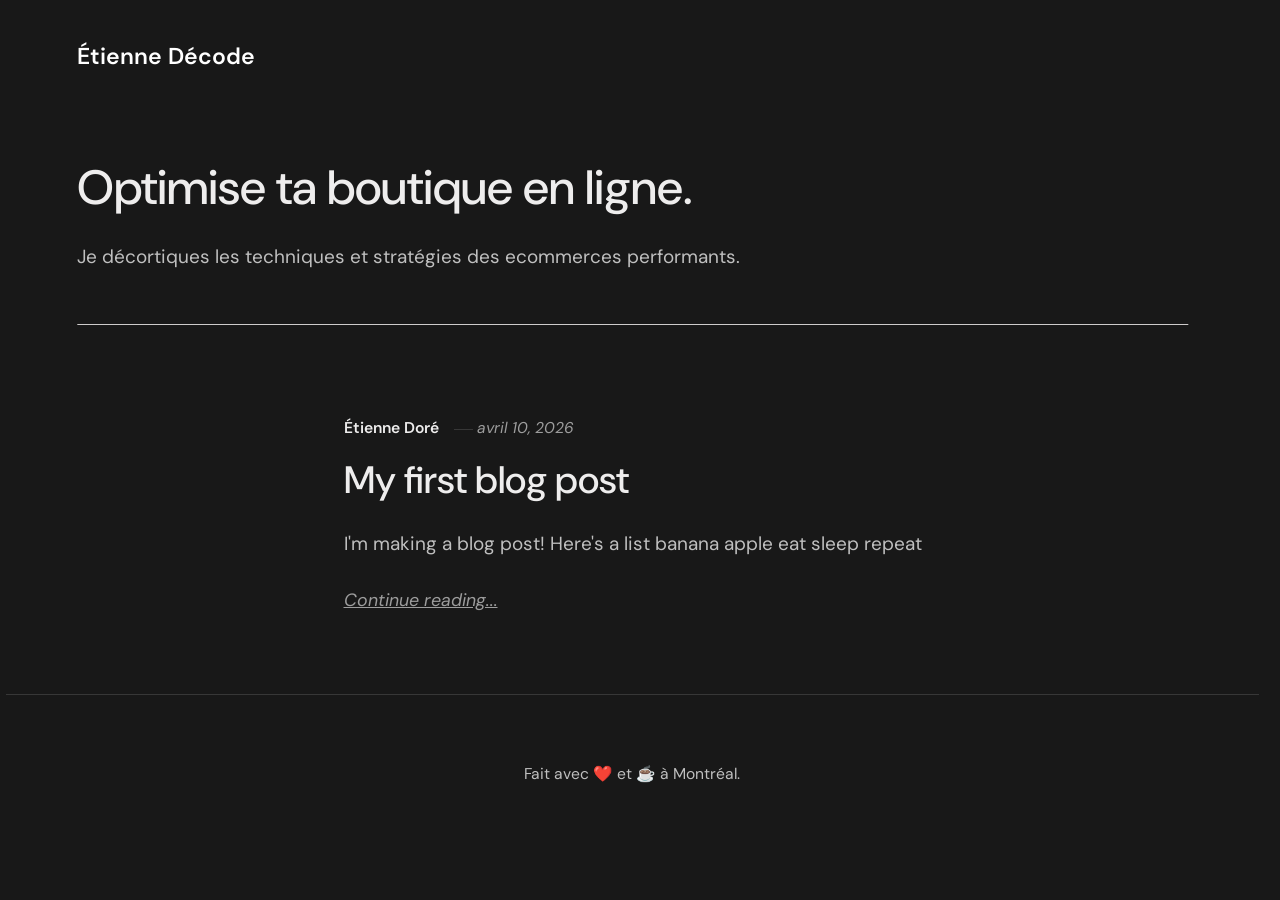
==== index.html @ f1c70132 "Updated from Publii" ====
<!DOCTYPE html><html lang="fr-ca"><head><meta charset="utf-8"><meta http-equiv="X-UA-Compatible" content="IE=edge"><meta name="viewport" content="width=device-width,initial-scale=1"><title>Étienne Décode</title><meta name="generator" content="Publii Open-Source CMS for Static Site"><link rel="canonical" href="https://etiennedo.github.io/etiennedecode/"><link rel="alternate" type="application/atom+xml" href="https://etiennedo.github.io/etiennedecode/feed.xml" title="Étienne Décode - RSS"><link rel="alternate" type="application/json" href="https://etiennedo.github.io/etiennedecode/feed.json" title="Étienne Décode - JSON"><meta property="og:title" content="Étienne Décode"><meta property="og:site_name" content="Étienne Décode"><meta property="og:description" content=""><meta property="og:url" content="https://etiennedo.github.io/etiennedecode/"><meta property="og:type" content="website"><link rel="preload" href="https://etiennedo.github.io/etiennedecode/assets/dynamic/fonts/dmsans/dmsans.woff2" as="font" type="font/woff2" crossorigin><link rel="preload" href="https://etiennedo.github.io/etiennedecode/assets/dynamic/fonts/dmsans/dmsans-italic.woff2" as="font" type="font/woff2" crossorigin><link rel="stylesheet" href="https://etiennedo.github.io/etiennedecode/assets/css/style.css?v=97ee457d2e2a9e5097556709fc3bcb2c"><script type="application/ld+json">{"@context":"http://schema.org","@type":"Organization","name":"Étienne Décode","url":"https://etiennedo.github.io/etiennedecode/"}</script><noscript><style>img[loading] {
                    opacity: 1;
                }</style></noscript></head><body class="home-template"><header class="top js-header"><a class="logo" href="https://etiennedo.github.io/etiennedecode/">Étienne Décode</a></header><main><div class="hero hero--noimage"><header class="hero__content"><div class="wrapper"><h1>Optimise ta boutique en ligne.</h1><p>Je décortiques les techniques et stratégies des ecommerces performants.</p></div></header></div><div class="wrapper feed"><article class="feed__item feed__item--centered"><div class="feed__content"><header><div class="feed__meta"><a href="https://etiennedo.github.io/etiennedecode/authors/etienne-dore/" class="feed__author">Étienne Doré</a> <time datetime="2026-04-10T21:43" class="feed__date">avril 10, 2026</time></div><h2 class="feed__title"><a href="https://etiennedo.github.io/etiennedecode/my-first-blog-post/">My first blog post</a></h2></header><p>I'm making a blog post! Here's a list banana apple eat sleep repeat</p><a href="https://etiennedo.github.io/etiennedecode/my-first-blog-post/" class="readmore feed__readmore">Continue reading...</a></div></article></div></main><footer class="footer"><div class="wrapper"><div class="footer__copyright"><p>Fait avec ❤️ et ☕️ à Montréal.</p></div><button id="backToTop" class="footer__bttop" aria-label="Back to top" title="Back to top"><svg width="20" height="20"><use xlink:href="https://etiennedo.github.io/etiennedecode/assets/svg/svg-map.svg#toparrow"/></svg></button></div></footer><script defer="defer" src="https://etiennedo.github.io/etiennedecode/assets/js/scripts.min.js?v=d0fc1030089a37f93a2d51bf6d07565c"></script><script>window.publiiThemeMenuConfig={mobileMenuMode:'sidebar',animationSpeed:300,submenuWidth: 'auto',doubleClickTime:500,mobileMenuExpandableSubmenus:true,relatedContainerForOverlayMenuSelector:'.top'};</script><script>var images = document.querySelectorAll('img[loading]');
        for (var i = 0; i < images.length; i++) {
            if (images[i].complete) {
                images[i].classList.add('is-loaded');
            } else {
                images[i].addEventListener('load', function () {
                    this.classList.add('is-loaded');
                }, false);
            }
        }</script></body></html>
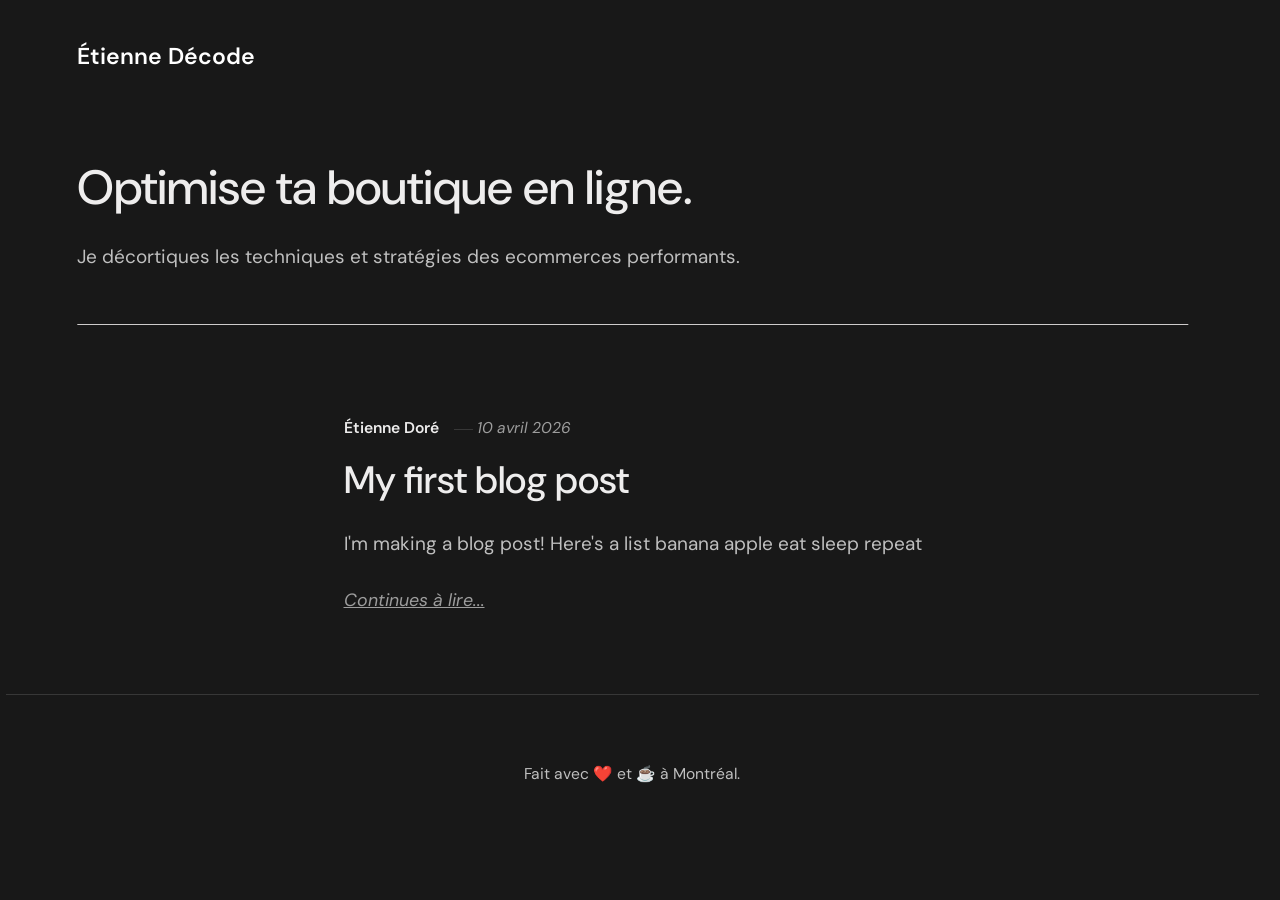
==== commit 17c31573: "Updated from Publii" ====
--- a/index.html
+++ b/index.html
@@ -1,6 +1,6 @@
-<!DOCTYPE html><html lang="fr-ca"><head><meta charset="utf-8"><meta http-equiv="X-UA-Compatible" content="IE=edge"><meta name="viewport" content="width=device-width,initial-scale=1"><title>Étienne Décode</title><meta name="generator" content="Publii Open-Source CMS for Static Site"><link rel="canonical" href="https://etiennedo.github.io/etiennedecode/"><link rel="alternate" type="application/atom+xml" href="https://etiennedo.github.io/etiennedecode/feed.xml" title="Étienne Décode - RSS"><link rel="alternate" type="application/json" href="https://etiennedo.github.io/etiennedecode/feed.json" title="Étienne Décode - JSON"><meta property="og:title" content="Étienne Décode"><meta property="og:site_name" content="Étienne Décode"><meta property="og:description" content=""><meta property="og:url" content="https://etiennedo.github.io/etiennedecode/"><meta property="og:type" content="website"><link rel="preload" href="https://etiennedo.github.io/etiennedecode/assets/dynamic/fonts/dmsans/dmsans.woff2" as="font" type="font/woff2" crossorigin><link rel="preload" href="https://etiennedo.github.io/etiennedecode/assets/dynamic/fonts/dmsans/dmsans-italic.woff2" as="font" type="font/woff2" crossorigin><link rel="stylesheet" href="https://etiennedo.github.io/etiennedecode/assets/css/style.css?v=97ee457d2e2a9e5097556709fc3bcb2c"><script type="application/ld+json">{"@context":"http://schema.org","@type":"Organization","name":"Étienne Décode","url":"https://etiennedo.github.io/etiennedecode/"}</script><noscript><style>img[loading] {
+<!DOCTYPE html><html lang="fr-ca"><head><meta charset="utf-8"><meta http-equiv="X-UA-Compatible" content="IE=edge"><meta name="viewport" content="width=device-width,initial-scale=1"><title>Étienne Décode</title><meta name="generator" content="Publii Open-Source CMS for Static Site"><link rel="canonical" href="https://etiennedo.github.io/etiennedecode/"><link rel="alternate" type="application/atom+xml" href="https://etiennedo.github.io/etiennedecode/feed.xml" title="Étienne Décode - RSS"><link rel="alternate" type="application/json" href="https://etiennedo.github.io/etiennedecode/feed.json" title="Étienne Décode - JSON"><meta property="og:title" content="Étienne Décode"><meta property="og:site_name" content="Étienne Décode"><meta property="og:description" content=""><meta property="og:url" content="https://etiennedo.github.io/etiennedecode/"><meta property="og:type" content="website"><link rel="preload" href="https://etiennedo.github.io/etiennedecode/assets/dynamic/fonts/dmsans/dmsans.woff2" as="font" type="font/woff2" crossorigin><link rel="preload" href="https://etiennedo.github.io/etiennedecode/assets/dynamic/fonts/dmsans/dmsans-italic.woff2" as="font" type="font/woff2" crossorigin><link rel="stylesheet" href="https://etiennedo.github.io/etiennedecode/assets/css/style.css?v=3ab628dc3bcc302a2542151c2523d590"><script type="application/ld+json">{"@context":"http://schema.org","@type":"Organization","name":"Étienne Décode","url":"https://etiennedo.github.io/etiennedecode/"}</script><noscript><style>img[loading] {
                     opacity: 1;
-                }</style></noscript></head><body class="home-template"><header class="top js-header"><a class="logo" href="https://etiennedo.github.io/etiennedecode/">Étienne Décode</a></header><main><div class="hero hero--noimage"><header class="hero__content"><div class="wrapper"><h1>Optimise ta boutique en ligne.</h1><p>Je décortiques les techniques et stratégies des ecommerces performants.</p></div></header></div><div class="wrapper feed"><article class="feed__item feed__item--centered"><div class="feed__content"><header><div class="feed__meta"><a href="https://etiennedo.github.io/etiennedecode/authors/etienne-dore/" class="feed__author">Étienne Doré</a> <time datetime="2026-04-10T21:43" class="feed__date">avril 10, 2026</time></div><h2 class="feed__title"><a href="https://etiennedo.github.io/etiennedecode/my-first-blog-post/">My first blog post</a></h2></header><p>I'm making a blog post! Here's a list banana apple eat sleep repeat</p><a href="https://etiennedo.github.io/etiennedecode/my-first-blog-post/" class="readmore feed__readmore">Continue reading...</a></div></article></div></main><footer class="footer"><div class="wrapper"><div class="footer__copyright"><p>Fait avec ❤️ et ☕️ à Montréal.</p></div><button id="backToTop" class="footer__bttop" aria-label="Back to top" title="Back to top"><svg width="20" height="20"><use xlink:href="https://etiennedo.github.io/etiennedecode/assets/svg/svg-map.svg#toparrow"/></svg></button></div></footer><script defer="defer" src="https://etiennedo.github.io/etiennedecode/assets/js/scripts.min.js?v=d0fc1030089a37f93a2d51bf6d07565c"></script><script>window.publiiThemeMenuConfig={mobileMenuMode:'sidebar',animationSpeed:300,submenuWidth: 'auto',doubleClickTime:500,mobileMenuExpandableSubmenus:true,relatedContainerForOverlayMenuSelector:'.top'};</script><script>var images = document.querySelectorAll('img[loading]');
+                }</style></noscript></head><body class="home-template"><header class="top js-header"><a class="logo" href="https://etiennedo.github.io/etiennedecode/">Étienne Décode</a></header><main><div class="hero hero--noimage"><header class="hero__content"><div class="wrapper"><h1>Optimise ta boutique en ligne.</h1><p>Je décortiques les techniques et stratégies des ecommerces performants.</p></div></header></div><div class="wrapper feed"><article class="feed__item feed__item--centered"><div class="feed__content"><header><div class="feed__meta"><a href="https://etiennedo.github.io/etiennedecode/authors/etienne-dore/" class="feed__author">Étienne Doré</a> <time datetime="2026-04-10T21:43" class="feed__date">10 avril 2026</time></div><h2 class="feed__title"><a href="https://etiennedo.github.io/etiennedecode/my-first-blog-post/">My first blog post</a></h2></header><p>I'm making a blog post! Here's a list banana apple eat sleep repeat</p><a href="https://etiennedo.github.io/etiennedecode/my-first-blog-post/" class="readmore feed__readmore">Continues à lire...</a></div></article></div></main><footer class="footer"><div class="wrapper"><div class="footer__copyright"><p>Fait avec ❤️ et ☕️ à Montréal.</p></div><button id="backToTop" class="footer__bttop" aria-label="Retour en haut" title="Retour en haut"><svg width="20" height="20"><use xlink:href="https://etiennedo.github.io/etiennedecode/assets/svg/svg-map.svg#toparrow"/></svg></button></div></footer><script defer="defer" src="https://etiennedo.github.io/etiennedecode/assets/js/scripts.min.js?v=dafec4f87fead6718cb125f0b0fc8441"></script><script>window.publiiThemeMenuConfig={mobileMenuMode:'sidebar',animationSpeed:300,submenuWidth: 'auto',doubleClickTime:500,mobileMenuExpandableSubmenus:true,relatedContainerForOverlayMenuSelector:'.top'};</script><script>var images = document.querySelectorAll('img[loading]');
         for (var i = 0; i < images.length; i++) {
             if (images[i].complete) {
                 images[i].classList.add('is-loaded');
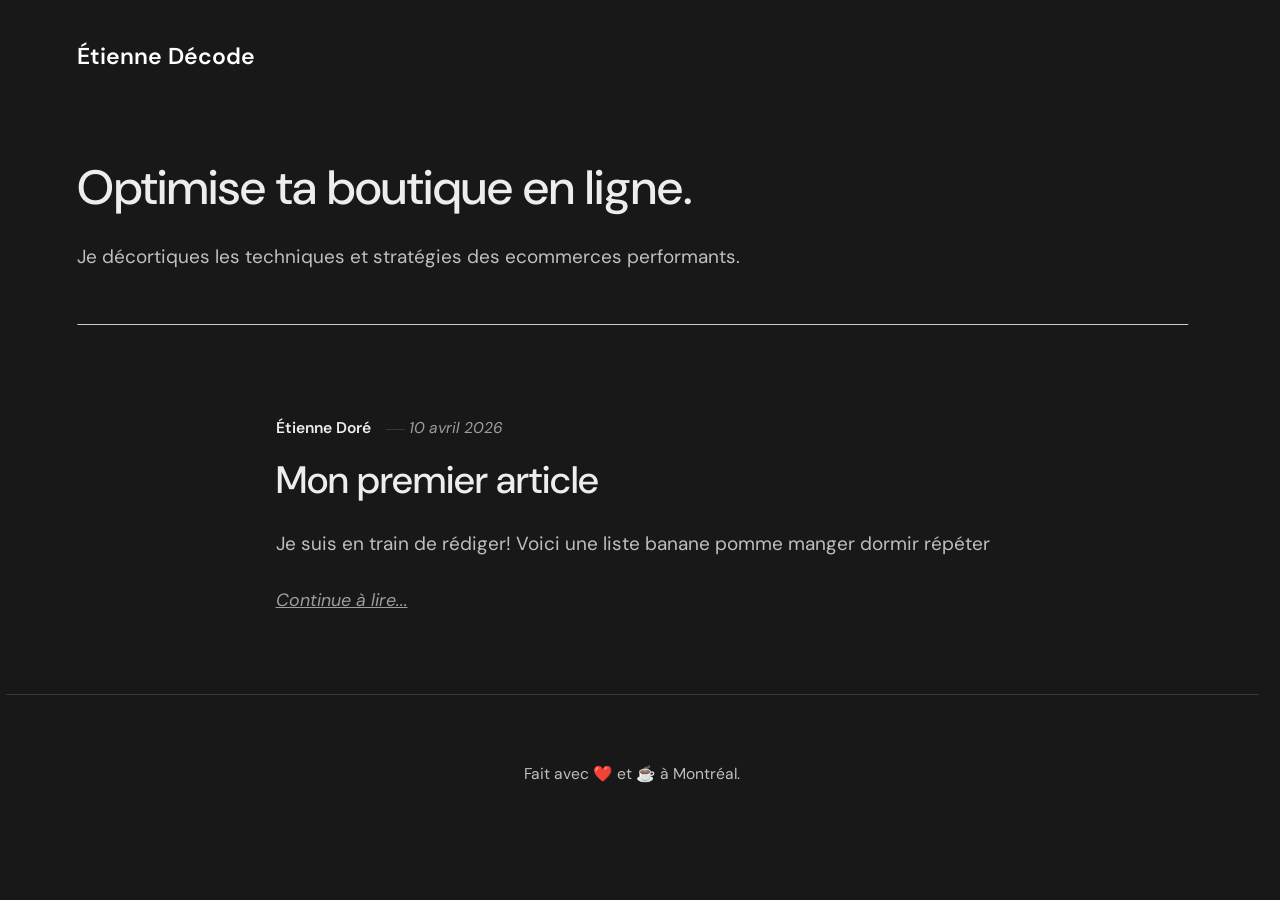
==== commit 5a59cb34: "Updated from Publii" ====
--- a/index.html
+++ b/index.html
@@ -1,6 +1,6 @@
 <!DOCTYPE html><html lang="fr-ca"><head><meta charset="utf-8"><meta http-equiv="X-UA-Compatible" content="IE=edge"><meta name="viewport" content="width=device-width,initial-scale=1"><title>Étienne Décode</title><meta name="generator" content="Publii Open-Source CMS for Static Site"><link rel="canonical" href="https://etiennedo.github.io/etiennedecode/"><link rel="alternate" type="application/atom+xml" href="https://etiennedo.github.io/etiennedecode/feed.xml" title="Étienne Décode - RSS"><link rel="alternate" type="application/json" href="https://etiennedo.github.io/etiennedecode/feed.json" title="Étienne Décode - JSON"><meta property="og:title" content="Étienne Décode"><meta property="og:site_name" content="Étienne Décode"><meta property="og:description" content=""><meta property="og:url" content="https://etiennedo.github.io/etiennedecode/"><meta property="og:type" content="website"><link rel="preload" href="https://etiennedo.github.io/etiennedecode/assets/dynamic/fonts/dmsans/dmsans.woff2" as="font" type="font/woff2" crossorigin><link rel="preload" href="https://etiennedo.github.io/etiennedecode/assets/dynamic/fonts/dmsans/dmsans-italic.woff2" as="font" type="font/woff2" crossorigin><link rel="stylesheet" href="https://etiennedo.github.io/etiennedecode/assets/css/style.css?v=3ab628dc3bcc302a2542151c2523d590"><script type="application/ld+json">{"@context":"http://schema.org","@type":"Organization","name":"Étienne Décode","url":"https://etiennedo.github.io/etiennedecode/"}</script><noscript><style>img[loading] {
                     opacity: 1;
-                }</style></noscript></head><body class="home-template"><header class="top js-header"><a class="logo" href="https://etiennedo.github.io/etiennedecode/">Étienne Décode</a></header><main><div class="hero hero--noimage"><header class="hero__content"><div class="wrapper"><h1>Optimise ta boutique en ligne.</h1><p>Je décortiques les techniques et stratégies des ecommerces performants.</p></div></header></div><div class="wrapper feed"><article class="feed__item feed__item--centered"><div class="feed__content"><header><div class="feed__meta"><a href="https://etiennedo.github.io/etiennedecode/authors/etienne-dore/" class="feed__author">Étienne Doré</a> <time datetime="2026-04-10T21:43" class="feed__date">10 avril 2026</time></div><h2 class="feed__title"><a href="https://etiennedo.github.io/etiennedecode/my-first-blog-post/">My first blog post</a></h2></header><p>I'm making a blog post! Here's a list banana apple eat sleep repeat</p><a href="https://etiennedo.github.io/etiennedecode/my-first-blog-post/" class="readmore feed__readmore">Continues à lire...</a></div></article></div></main><footer class="footer"><div class="wrapper"><div class="footer__copyright"><p>Fait avec ❤️ et ☕️ à Montréal.</p></div><button id="backToTop" class="footer__bttop" aria-label="Retour en haut" title="Retour en haut"><svg width="20" height="20"><use xlink:href="https://etiennedo.github.io/etiennedecode/assets/svg/svg-map.svg#toparrow"/></svg></button></div></footer><script defer="defer" src="https://etiennedo.github.io/etiennedecode/assets/js/scripts.min.js?v=dafec4f87fead6718cb125f0b0fc8441"></script><script>window.publiiThemeMenuConfig={mobileMenuMode:'sidebar',animationSpeed:300,submenuWidth: 'auto',doubleClickTime:500,mobileMenuExpandableSubmenus:true,relatedContainerForOverlayMenuSelector:'.top'};</script><script>var images = document.querySelectorAll('img[loading]');
+                }</style></noscript></head><body class="home-template"><header class="top js-header"><a class="logo" href="https://etiennedo.github.io/etiennedecode/">Étienne Décode</a></header><main><div class="hero hero--noimage"><header class="hero__content"><div class="wrapper"><h1>Optimise ta boutique en ligne.</h1><p>Je décortiques les techniques et stratégies des ecommerces performants.</p></div></header></div><div class="wrapper feed"><article class="feed__item feed__item--centered"><div class="feed__content"><header><div class="feed__meta"><a href="https://etiennedo.github.io/etiennedecode/authors/etienne-dore/" class="feed__author">Étienne Doré</a> <time datetime="2026-04-10T21:43" class="feed__date">10 avril 2026</time></div><h2 class="feed__title"><a href="https://etiennedo.github.io/etiennedecode/my-first-blog-post/">Mon premier article</a></h2></header><p>Je suis en train de rédiger! Voici une liste banane pomme manger dormir répéter</p><a href="https://etiennedo.github.io/etiennedecode/my-first-blog-post/" class="readmore feed__readmore">Continue à lire...</a></div></article></div></main><footer class="footer"><div class="wrapper"><div class="footer__copyright"><p>Fait avec ❤️ et ☕️ à Montréal.</p></div><button id="backToTop" class="footer__bttop" aria-label="Retour en haut" title="Retour en haut"><svg width="20" height="20"><use xlink:href="https://etiennedo.github.io/etiennedecode/assets/svg/svg-map.svg#toparrow"/></svg></button></div></footer><script defer="defer" src="https://etiennedo.github.io/etiennedecode/assets/js/scripts.min.js?v=dafec4f87fead6718cb125f0b0fc8441"></script><script>window.publiiThemeMenuConfig={mobileMenuMode:'sidebar',animationSpeed:300,submenuWidth: 'auto',doubleClickTime:500,mobileMenuExpandableSubmenus:true,relatedContainerForOverlayMenuSelector:'.top'};</script><script>var images = document.querySelectorAll('img[loading]');
         for (var i = 0; i < images.length; i++) {
             if (images[i].complete) {
                 images[i].classList.add('is-loaded');
